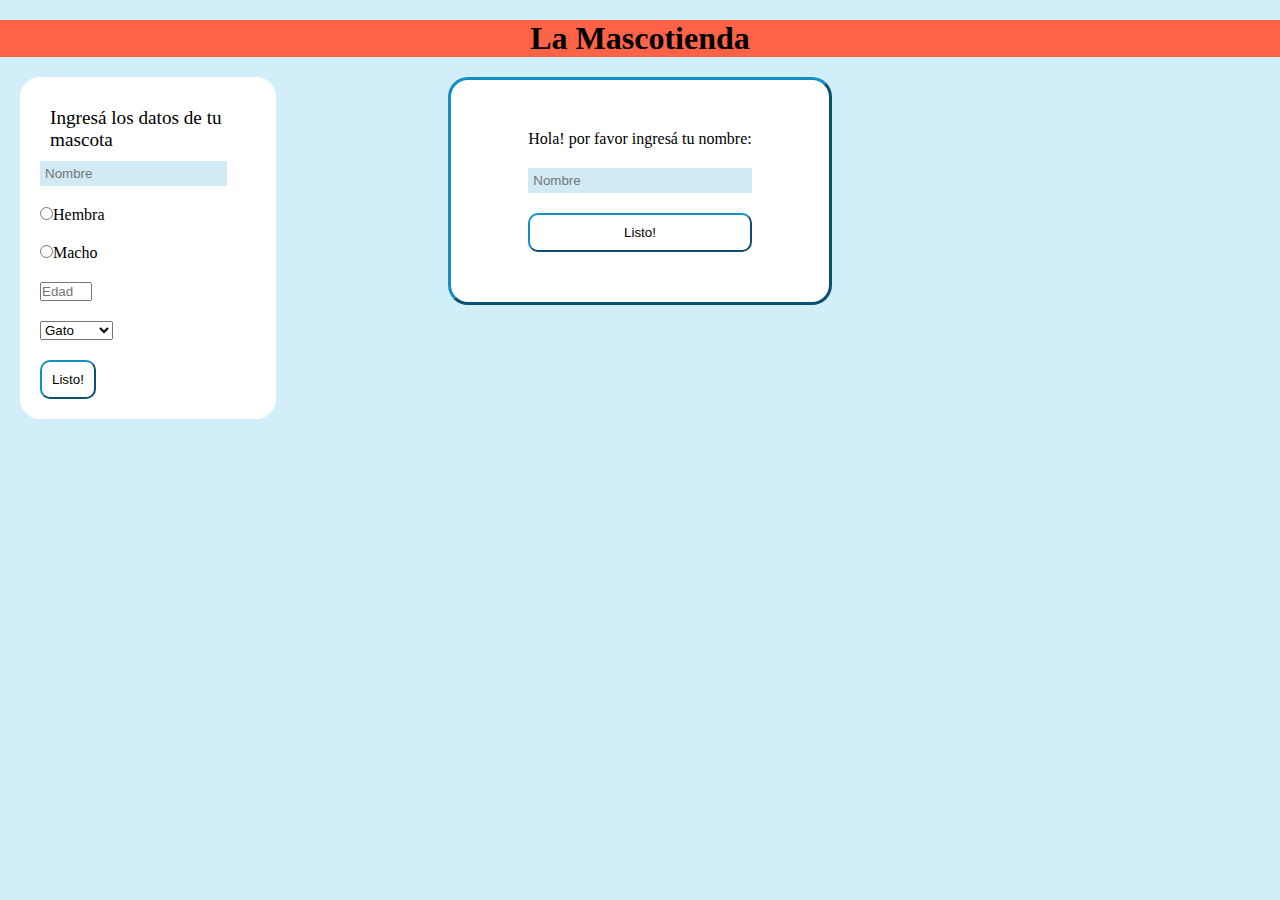
==== index.html @ 84f5c78c "Empiezo a ponerle funcionalidad al html con js" ====
<!DOCTYPE html>
<html lang="en">

<head>
    <meta charset="UTF-8">
    <meta name="viewport" content="width=device-width, initial-scale=1.0">
    <link rel="stylesheet" href="./css/style.css">
    <!-- <script src="./scripts/script.js" defer></script> -->
    <script src="./scripts/cargaDatos.js" defer></script>
    <title>Pre entrega 3</title>
</head>

<body>
    <header>
        <h1>La Mascotienda</h1>
    </header>
    <main>
        <div class="displayNone" id="nuevoUsuario"><!--clase original: "nuevo_usuario"-->
            <form id="formNuevoUsuario">
                <label for="nombreUsuario">Hola! por favor ingresá tu nombre:</label><input type="text"
                    id="nombreUsuario" placeholder="Nombre">
                <button id="btnCargaUsuario" class="boton">Listo!</button>
            </form>
        </div>
        <div class="displayNone" id="usuarioGuardado"><!-- clase original: "usuario_guardado" -->

            <p>Bienvenido <span>Usuario</span>!</p>
            <button id="btnNoSoyUsuario" class="boton">No soy <span>Usuario</span></button>
        </div>
        <div class="mascota"><!--clase original: "mascota"-->
            <p>Ingresá los datos de tu mascota</p>
            <form id="formDatosMascota">
                <input type="text" id="nombreMascota" placeholder="Nombre">
                <label for="hembra"><input type="radio" id="hembra" name="sexoMascota">Hembra</label>
                <label for="macho"><input type="radio" id="macho" name="sexoMascota">Macho</label>
                <input type="number" id="edadMascota" placeholder="Edad" max="90" min="0">
                <select name="especies" id="especieMascota" placeholder="Especie">
                    <option value="Gato">Gato</option>
                    <option value="Perro">Perro</option>
                    <option value="Hamster">Hamster</option>
                    <option value="Otro">Otro</option>
                </select>
                <button class="boton" id="btnCargarMascota">Listo!</button>
            </form>
        </div>

    </main>
    <footer>

    </footer>


</body>

</html>
---- css/style.css ----
* {
  padding: 0;
  margin: 0;
  box-sizing: border-box;
}

.boton {
  display: inline;
  padding: 10px;
  border: 2px outset #1090c3;
  border-radius: 10px;
  background: #fff;
}

.boton:active {
  border: 2px inset #1090c3;
  background: #f3f7f8;
}

header {
  background-color: tomato;
}

h1 {
  margin: 20px;
  text-align: center;
}

body {
  background-color: #d1eef9;
}

input[type=text] {
  padding: 5px;
  border: none;
  background: rgba(16, 144, 195, 0.1921568627);
}

input[type=text]:focus {
  outline: none;
  background: #fff;
  border-bottom: 4px solid #1090c3;
}

input[type=text]:not(:placeholder-shown) {
  outline: none;
  border-bottom: 4px solid #1090c3;
}

.displayNone {
  display: none;
}

/*Tarjeta nuevo usuario*/
.nuevo_usuario {
  position: absolute;
  left: 0;
  right: 0;
  margin: auto;
  padding: 50px;
  width: 30%;
  min-width: 300px;
  border: 3px outset #1090c3;
  border-radius: 20px;
  display: flex;
  justify-content: center;
  background: #fff;
}
.nuevo_usuario form {
  display: flex;
  flex-direction: column;
  gap: 20px;
}

.usuario_guardado {
  padding: 30px;
}
.usuario_guardado p {
  font-size: 2em;
  border-bottom: 2px solid #1090c3;
  margin-bottom: 30px;
}

.mascota {
  background: #fff;
  width: 20%;
  min-width: 250px;
  margin: 20px;
  padding: 20px;
  border-radius: 20px;
}
.mascota p {
  font-size: 1.2em;
  margin: 10px;
}
.mascota form {
  display: flex;
  flex-direction: column;
  align-items: flex-start;
  gap: 20px;
}

/*# sourceMappingURL=style.css.map */
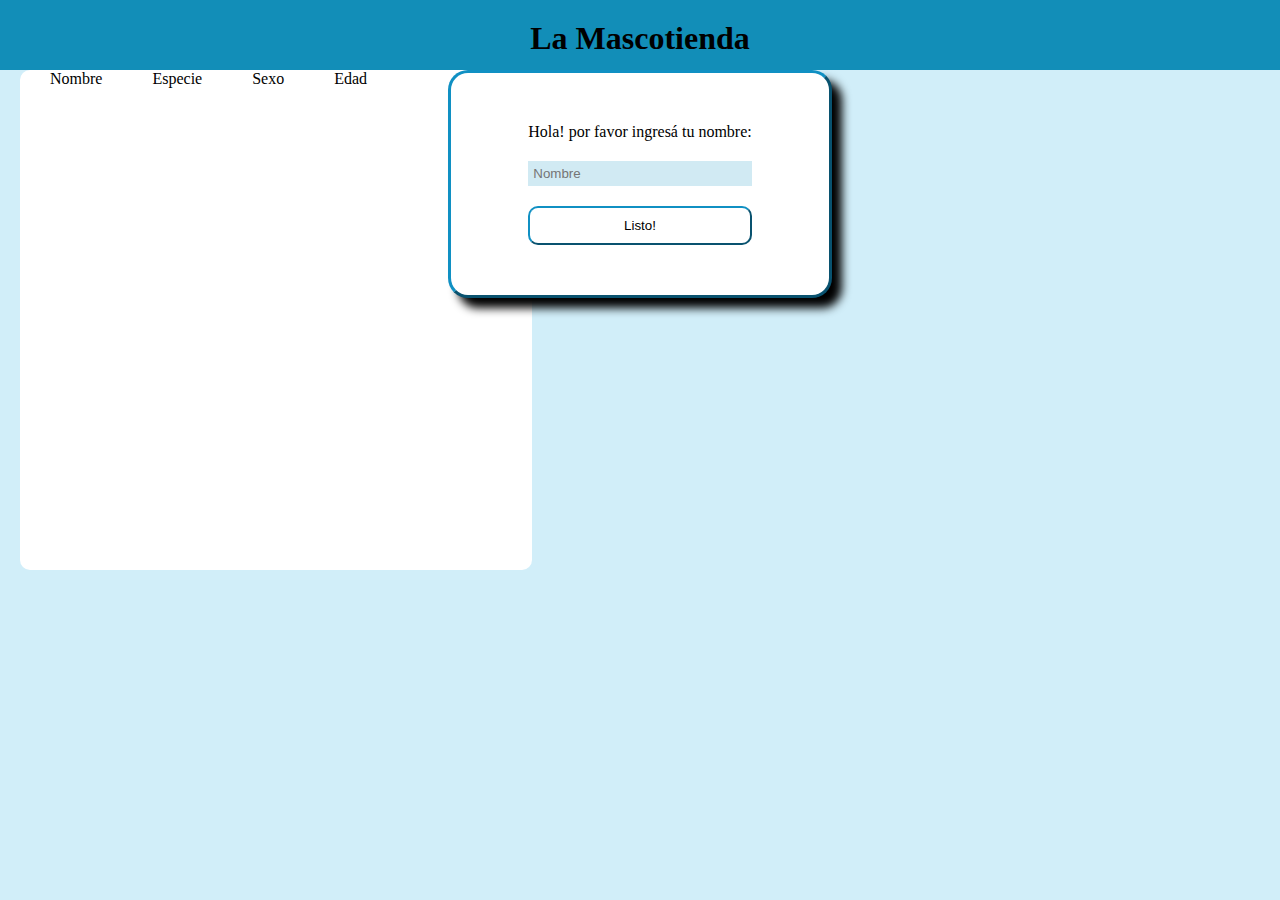
==== commit d35d959b: "creacion de espacio para mostrar los datos de la mascota" ====
--- a/index.html
+++ b/index.html
@@ -23,11 +23,11 @@
             </form>
         </div>
         <div class="displayNone" id="usuarioGuardado"><!-- clase original: "usuario_guardado" -->
-
             <p>Bienvenido <span>Usuario</span>!</p>
+            <a href="" class="carrito"><img src="./asets/icons/pngwing.com.png" alt="carrito de compras"></a>
             <button id="btnNoSoyUsuario" class="boton">No soy <span>Usuario</span></button>
         </div>
-        <div class="mascota"><!--clase original: "mascota"-->
+        <div class="mascota displayNone"><!--clase original: "mascota"-->
             <p>Ingresá los datos de tu mascota</p>
             <form id="formDatosMascota">
                 <input type="text" id="nombreMascota" placeholder="Nombre">
@@ -43,6 +43,20 @@
                 <button class="boton" id="btnCargarMascota">Listo!</button>
             </form>
         </div>
+        <div>
+            <div class="mascota_guardada" id="mascotaGuardada">
+                <ul>
+                    <li class="mascotaGuardada_nombre">Nombre</li>
+                    <li class="mascotaGuardada_especie">Especie</li>
+                    <li class="mascotaGuardada_sexo">Sexo</li>
+                    <li class="mascotaGuardada_edad">Edad</li>
+                </ul>
+            </div>
+            <div class="lista_productos" id="listaProductos">
+
+            </div>
+
+        </div>
 
     </main>
     <footer>
--- a/css/style.css
+++ b/css/style.css
@@ -17,17 +17,27 @@
   background: #f3f7f8;
 }
 
-header {
-  background-color: tomato;
+body {
+  width: 100%;
+  height: 100vh;
+  background-color: #d1eef9;
 }
-
-h1 {
-  margin: 20px;
+body header {
+  position: sticky;
+  top: 0;
+  height: 70px;
+  padding: 20px;
+  background-color: #128eb8;
+  z-index: 10;
+}
+body header img {
+  width: 50px;
+  position: absolute;
+  top: 10px;
+  right: 50px;
+}
+body header h1 {
   text-align: center;
-}
-
-body {
-  background-color: #d1eef9;
 }
 
 input[type=text] {
@@ -65,6 +75,7 @@
   display: flex;
   justify-content: center;
   background: #fff;
+  box-shadow: 10px 10px 10px #000;
 }
 .nuevo_usuario form {
   display: flex;
@@ -79,6 +90,16 @@
   font-size: 2em;
   border-bottom: 2px solid #1090c3;
   margin-bottom: 30px;
+}
+.usuario_guardado img {
+  width: 50px;
+  position: absolute;
+  top: 10px;
+  right: 50px;
+}
+.usuario_guardado button {
+  position: absolute;
+  right: 50px;
 }
 
 .mascota {
@@ -100,4 +121,22 @@
   gap: 20px;
 }
 
+.mascota_guardada {
+  margin-left: 20px;
+  width: 40%;
+  min-width: 375px;
+  height: 500px;
+  background-color: #fff;
+  background-image: url(../../asets/img/gato_mirando_arriba.png);
+  background-size: contain;
+  background-repeat: no-repeat;
+  border-radius: 10px;
+}
+.mascota_guardada ul {
+  list-style: none;
+  display: flex;
+  gap: 50px;
+  padding-left: 30px;
+}
+
 /*# sourceMappingURL=style.css.map */
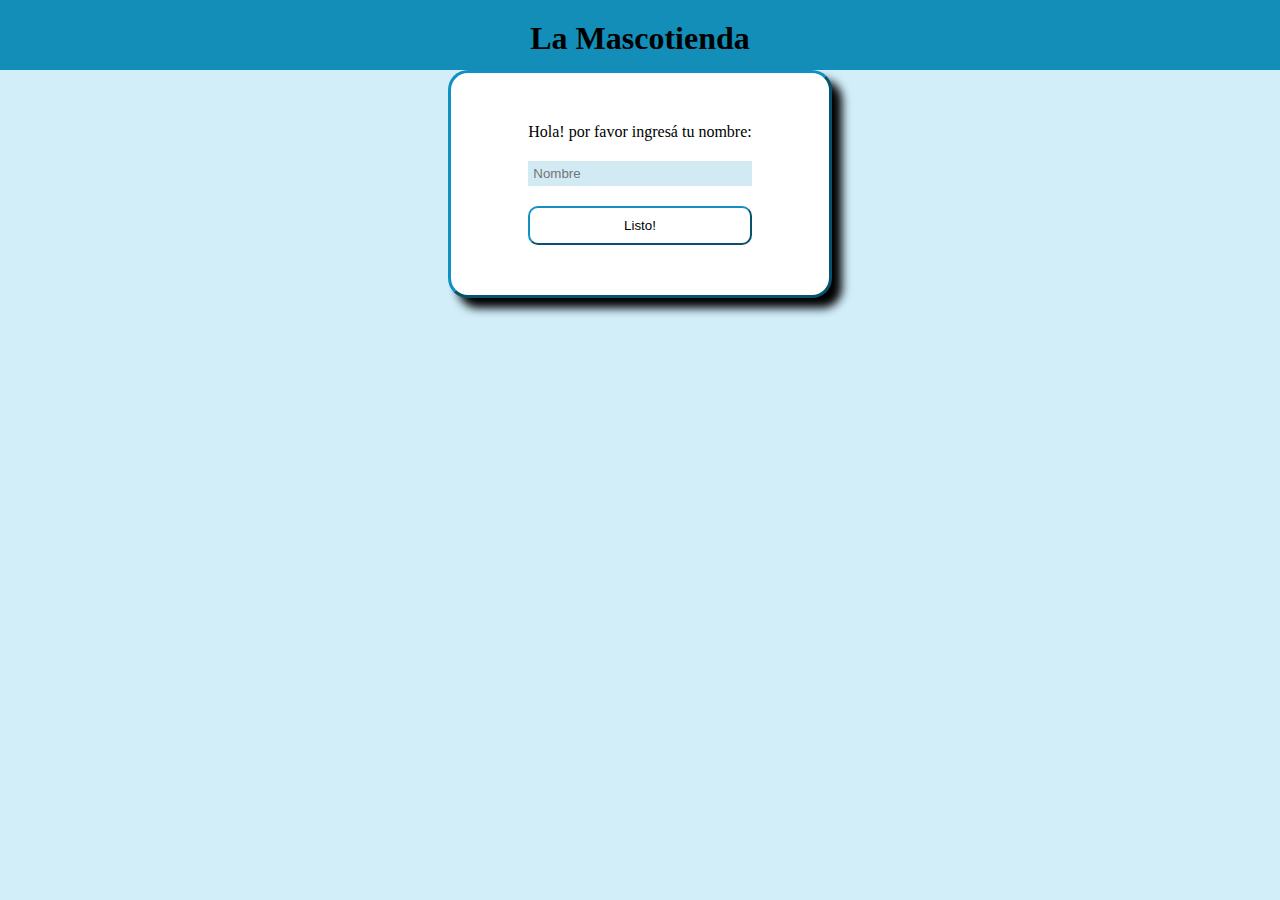
==== commit a7a5dfd7: "termino de codear el ingreso de datos de usuario y mostrarlos en pantalla" ====
--- a/index.html
+++ b/index.html
@@ -44,7 +44,7 @@
             </form>
         </div>
         <div>
-            <div class="mascota_guardada" id="mascotaGuardada">
+            <div class="displayNone" id="mascotaGuardada"><!--clase visible: "mascota_guardada"-->
                 <ul>
                     <li class="mascotaGuardada_nombre">Nombre</li>
                     <li class="mascotaGuardada_especie">Especie</li>
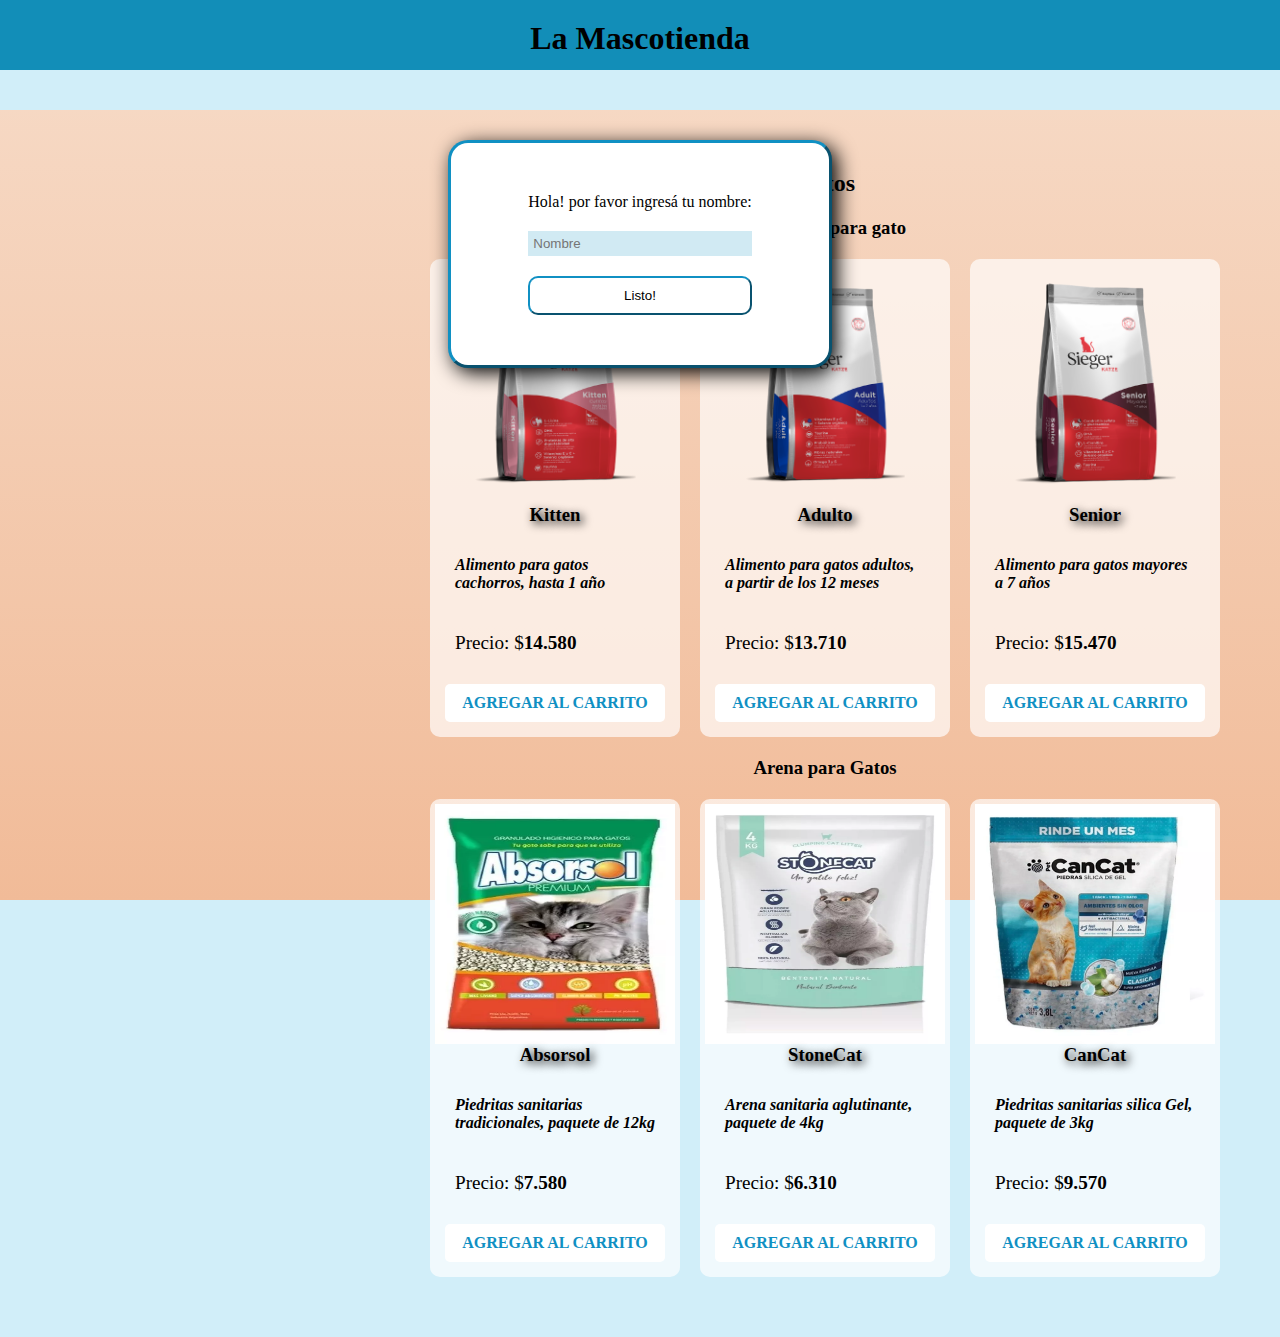
==== commit dc5f3f29: "creacion de los productos para gatos" ====
--- a/index.html
+++ b/index.html
@@ -33,29 +33,128 @@
                 <input type="text" id="nombreMascota" placeholder="Nombre">
                 <label for="hembra"><input type="radio" id="hembra" name="sexoMascota">Hembra</label>
                 <label for="macho"><input type="radio" id="macho" name="sexoMascota">Macho</label>
-                <input type="number" id="edadMascota" placeholder="Edad" max="90" min="0">
+                <input type="number" id="edadMascota" placeholder="Edad" max="90" min="0" step="1">
+                <label for="especieMascota">Especie:</label>
                 <select name="especies" id="especieMascota" placeholder="Especie">
                     <option value="Gato">Gato</option>
                     <option value="Perro">Perro</option>
-                    <option value="Hamster">Hamster</option>
-                    <option value="Otro">Otro</option>
+                    <!-- <option value="Hamster">Hamster</option> -->
+                    <option value="Otro" selected>Otro</option>
                 </select>
                 <button class="boton" id="btnCargarMascota">Listo!</button>
             </form>
         </div>
         <div>
             <div class="displayNone" id="mascotaGuardada"><!--clase visible: "mascota_guardada"-->
-                <ul>
-                    <li class="mascotaGuardada_nombre">Nombre</li>
-                    <li class="mascotaGuardada_especie">Especie</li>
-                    <li class="mascotaGuardada_sexo">Sexo</li>
-                    <li class="mascotaGuardada_edad">Edad</li>
-                </ul>
+                <div>
+                    <ul>
+                        <li class="mascotaGuardada_nombre">Nombre</li>
+                        <li class="mascotaGuardada_especie">Especie</li>
+                        <li class="mascotaGuardada_sexo">Sexo</li>
+                        <li>Edad (años): <span class="mascotaGuardada_edad">Edad</span></li>
+                    </ul>
+                </div>
+                <div>
+                    <img id="imgMascotaGuardada" src="./asets/img/cardMascotaGuardada/Gato.jpg"
+                        alt="imagen mascota ficticia">
+                </div>
             </div>
-            <div class="lista_productos" id="listaProductos">
+        </div>
+        <div class="productos" id="productos">
+            <div class="productos_gato" id="productosGato">
+                <h2>Gatos</h2>
+                <h3>Alimentos para gato</h3>
+                <div class="items">
+                    <div class="gato__alimento1 producto">
+                        <img src="./asets/img/comida_gatos/Sieger-Katze-Kitten-1.png" alt="">
+                        <h3>
+                            Kitten
+                        </h3>
+                        <div class="producto__descripcion">
+                            <p>Alimento para gatos cachorros, hasta 1 año</p>
+                        </div>
+                        <div class="precio">Precio:
+                            $<span>14.580</span>
+                        </div>
+                        <a href="" class="agregar_carrito">Agregar al carrito</a>
+                    </div>
+                    <div class="gato__alimento1 producto">
+                        <img src="./asets/img/comida_gatos/Sieger-Katze-Adult-1.png" alt="">
+                        <h3>
+                            Adulto
+                        </h3>
+                        <div class="producto__descripcion">
+                            <p>Alimento para gatos adultos, a partir de los 12 meses</p>
+                        </div>
+                        <div class="precio">Precio:
+                            $<span>13.710</span>
+                        </div>
+                        <a href="" class="agregar_carrito">Agregar al carrito</a>
+                    </div>
+                    <div class="gato__alimento1 producto">
+                        <img src="./asets/img/comida_gatos/Sieger-Katze-Senior-1.png" alt="">
+                        <h3>
+                            Senior
+                        </h3>
+                        <div class="producto__descripcion">
+                            <p>Alimento para gatos mayores a 7 años</p>
+                        </div>
+                        <div class="precio">Precio:
+                            $<span>15.470</span>
+                        </div>
+                        <a href="" class="agregar_carrito">Agregar al carrito</a>
+                    </div>
+
+                </div>
+
+
+                <h3>Arena para Gatos</h3>
+                <div class="items">
+                    <div class="gato__alimento1 producto">
+                        <img src="./asets/img/piedras-gatos/piedras-absorsol.png" alt="">
+                        <h3>
+                            Absorsol
+                        </h3>
+                        <div class="producto__descripcion">
+                            <p>Piedritas sanitarias tradicionales, paquete de 12kg</p>
+                        </div>
+                        <div class="precio">Precio:
+                            $<span>7.580</span>
+                        </div>
+                        <a href="" class="agregar_carrito">Agregar al carrito</a>
+                    </div>
+                    <div class="gato__alimento1 producto">
+                        <img src="./asets/img/piedras-gatos/piedras-stonecat.png" alt="">
+                        <h3>
+                            StoneCat
+                        </h3>
+                        <div class="producto__descripcion">
+                            <p>Arena sanitaria aglutinante, paquete de 4kg</p>
+                        </div>
+                        <div class="precio">Precio:
+                            $<span>6.310</span>
+                        </div>
+                        <a href="" class="agregar_carrito">Agregar al carrito</a>
+                    </div>
+                    <div class="gato__alimento1 producto">
+                        <img src="./asets/img/piedras-gatos/piedras-cancat.png" alt="">
+                        <h3>
+                            CanCat
+                        </h3>
+                        <div class="producto__descripcion">
+                            <p>Piedritas sanitarias silica Gel, paquete de 3kg</p>
+                        </div>
+                        <div class="precio">Precio:
+                            $<span>9.570</span>
+                        </div>
+                        <a href="" class="agregar_carrito">Agregar al carrito</a>
+                    </div>
+                </div>
 
             </div>
+            <div class="productos_perro" id="productosPerro">
 
+            </div>
         </div>
 
     </main>
--- a/css/style.css
+++ b/css/style.css
@@ -29,12 +29,6 @@
   padding: 20px;
   background-color: #128eb8;
   z-index: 10;
-}
-body header img {
-  width: 50px;
-  position: absolute;
-  top: 10px;
-  right: 50px;
 }
 body header h1 {
   text-align: center;
@@ -74,8 +68,9 @@
   border-radius: 20px;
   display: flex;
   justify-content: center;
-  background: #fff;
-  box-shadow: 10px 10px 10px #000;
+  margin-top: 30px;
+  background: #fff;
+  box-shadow: 5px 5px 20px #000;
 }
 .nuevo_usuario form {
   display: flex;
@@ -123,20 +118,106 @@
 
 .mascota_guardada {
   margin-left: 20px;
-  width: 40%;
+  width: 20%;
   min-width: 375px;
-  height: 500px;
-  background-color: #fff;
-  background-image: url(../../asets/img/gato_mirando_arriba.png);
+  display: flex;
+  gap: 20px;
+  align-items: center;
+  background-color: #f7b7b7;
   background-size: contain;
   background-repeat: no-repeat;
   border-radius: 10px;
+  /*  div{
+      width: 30%;
+  } */
 }
 .mascota_guardada ul {
-  list-style: none;
-  display: flex;
-  gap: 50px;
   padding-left: 30px;
 }
+.mascota_guardada ul li {
+  margin: 10px;
+}
+.mascota_guardada img {
+  width: 150px;
+  margin: 5px;
+  border-radius: 50%;
+}
+
+.productos {
+  display: flex;
+  justify-content: end;
+  margin-top: 40px;
+  padding: 40px;
+  background: url(../asets/img/gato_mirando_arriba.png), linear-gradient(#f7dcc9, #f1bb98);
+  background-position: left;
+  background-size: contain;
+  background-repeat: no-repeat;
+  background-attachment: fixed;
+}
+
+.productos_gato {
+  padding: 20px;
+  display: flex;
+  flex-direction: column;
+  align-items: center;
+  gap: 20px;
+}
+.productos_gato .items {
+  display: flex;
+  justify-content: center;
+  flex-wrap: wrap;
+  gap: 20px;
+}
+
+.producto {
+  display: flex;
+  flex-direction: column;
+  justify-content: space-between;
+  width: 250px;
+  padding: 5px;
+  background: rgba(255, 255, 255, 0.6666666667);
+  border-radius: 10px;
+}
+.producto img {
+  width: 100%;
+  max-height: 240px;
+}
+.producto h3 {
+  text-align: center;
+  margin-bottom: 10px;
+  text-shadow: 3px 3px 10px #000;
+}
+.producto .producto__descripcion {
+  margin: 20px;
+  font-weight: bold;
+  font-style: italic;
+}
+.producto .precio {
+  margin: 20px;
+  font-size: 1.2em;
+}
+.producto .precio span {
+  font-weight: bold;
+}
+.producto a {
+  text-align: center;
+  display: block;
+  margin: 10px;
+  padding: 10px;
+  background-color: #fff;
+  border-radius: 5px;
+  text-decoration: none;
+  text-transform: uppercase;
+  font-weight: bold;
+  color: #1090c3;
+}
+.producto a:hover {
+  background-color: #dcc6a1;
+  outline: 1px solid #1090c3;
+}
+
+.producto:hover {
+  outline: 1px solid #acacac;
+}
 
 /*# sourceMappingURL=style.css.map */
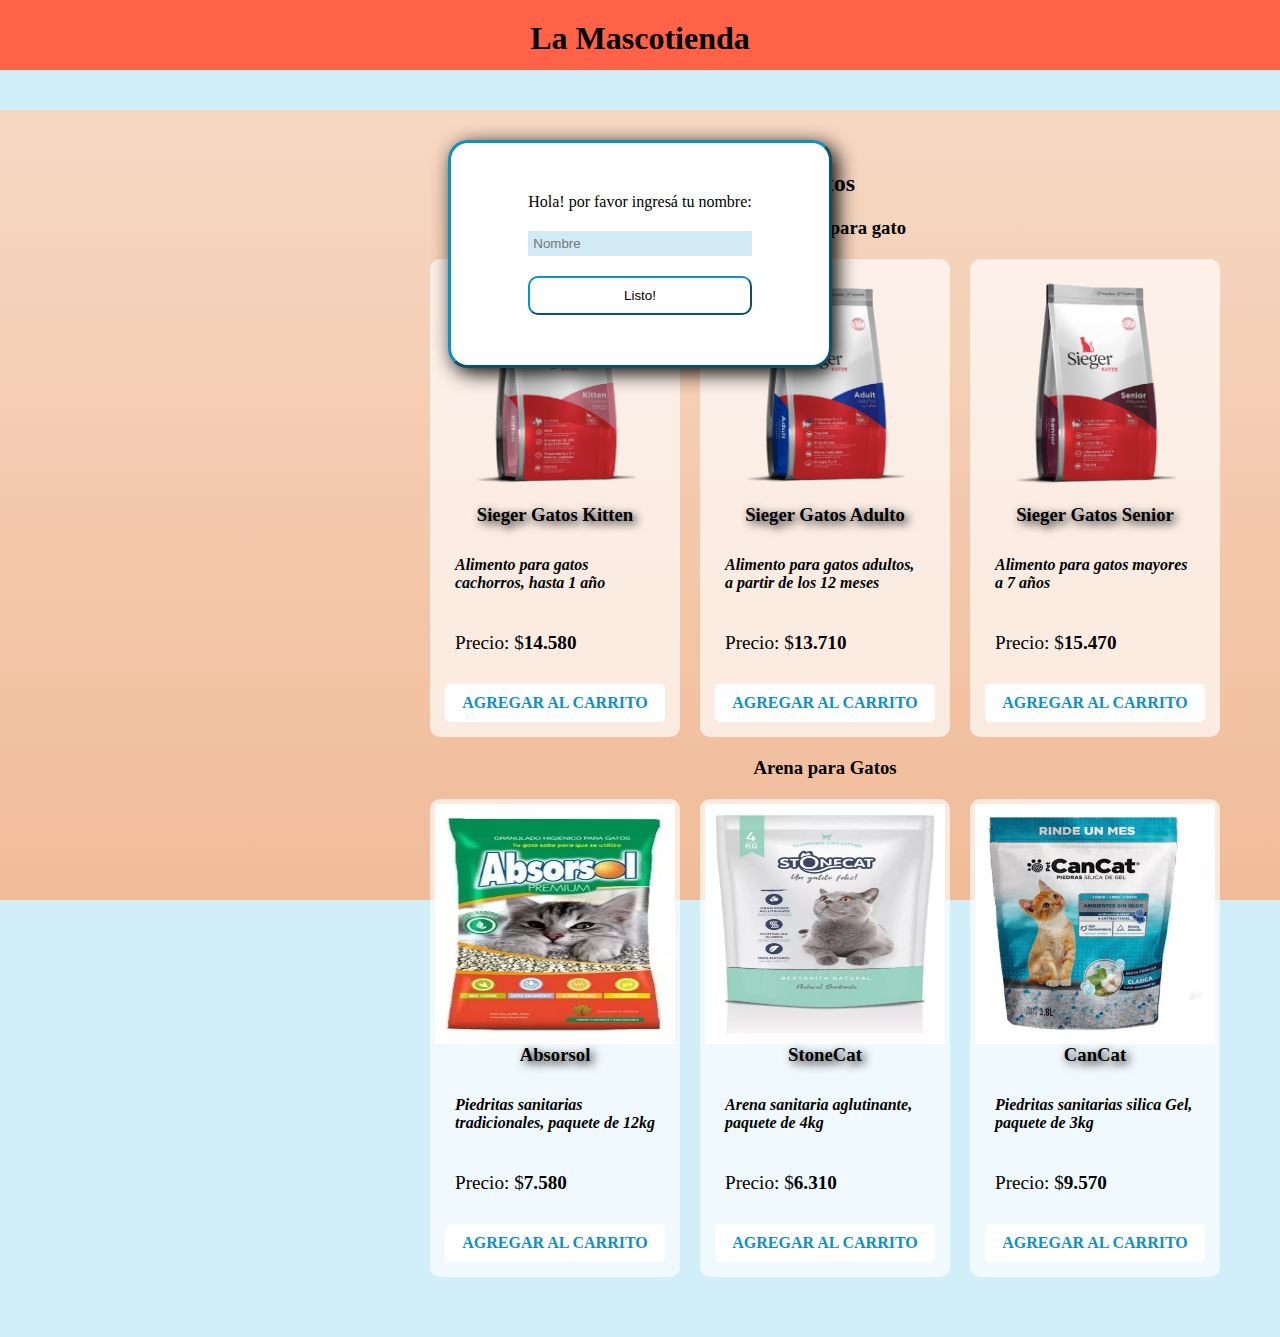
==== commit af79c823: "completo carrito.js y elimino archivos de soporte" ====
--- a/index.html
+++ b/index.html
@@ -7,6 +7,7 @@
     <link rel="stylesheet" href="./css/style.css">
     <!-- <script src="./scripts/script.js" defer></script> -->
     <script src="./scripts/cargaDatos.js" defer></script>
+    <script src="./scripts/carrito.js" defer></script>
     <title>Pre entrega 3</title>
 </head>
 
@@ -15,6 +16,7 @@
         <h1>La Mascotienda</h1>
     </header>
     <main>
+        <!-- cargar nombre de usuario -->
         <div class="displayNone" id="nuevoUsuario"><!--clase original: "nuevo_usuario"-->
             <form id="formNuevoUsuario">
                 <label for="nombreUsuario">Hola! por favor ingresá tu nombre:</label><input type="text"
@@ -22,11 +24,27 @@
                 <button id="btnCargaUsuario" class="boton">Listo!</button>
             </form>
         </div>
+        <!-- Mensaje de bienvenida y datos de usuario guardado-->
         <div class="displayNone" id="usuarioGuardado"><!-- clase original: "usuario_guardado" -->
-            <p>Bienvenido <span>Usuario</span>!</p>
-            <a href="" class="carrito"><img src="./asets/icons/pngwing.com.png" alt="carrito de compras"></a>
+            <p class="usuario_guardado_p">Bienvenido <span>Usuario</span>!</p>
+            <!--carrito-->
+            <a href="" class="btncarrito"><img src="./asets/icons/pngwing.com.png" alt="carrito de compras"></a>
+            <div class="carrito">
+                <p class="encabezado">Carrito</p>
+                <div class="carritoProductos">
+                    <div class="productoCarrito">
+                        <p>Nada en el carrito</p>
+                        <!-- <p class="producotCarritoNombre">Nombre</p><p class="producotCarritoPrecio">Precio</p><p class="producotCarritoCantidad">Cantidad</p> Es la estructura de los productos que se agregan al carrito-->
+                    </div>
+                </div>
+                <div id="totalCarrito">
+                    <p>Total: $ <span>0,00</span></p>
+                </div>
+            </div>
+            <!--Botón para borrar los datos-->
             <button id="btnNoSoyUsuario" class="boton">No soy <span>Usuario</span></button>
         </div>
+        <!-- cargar datos de una mascota-->
         <div class="mascota displayNone"><!--clase original: "mascota"-->
             <p>Ingresá los datos de tu mascota</p>
             <form id="formDatosMascota">
@@ -67,9 +85,7 @@
                 <div class="items">
                     <div class="gato__alimento1 producto">
                         <img src="./asets/img/comida_gatos/Sieger-Katze-Kitten-1.png" alt="">
-                        <h3>
-                            Kitten
-                        </h3>
+                        <h3 class="nombreProducto">Sieger Gatos Kitten</h3>
                         <div class="producto__descripcion">
                             <p>Alimento para gatos cachorros, hasta 1 año</p>
                         </div>
@@ -80,9 +96,7 @@
                     </div>
                     <div class="gato__alimento1 producto">
                         <img src="./asets/img/comida_gatos/Sieger-Katze-Adult-1.png" alt="">
-                        <h3>
-                            Adulto
-                        </h3>
+                        <h3 class="nombreProducto">Sieger Gatos Adulto</h3>
                         <div class="producto__descripcion">
                             <p>Alimento para gatos adultos, a partir de los 12 meses</p>
                         </div>
@@ -93,9 +107,7 @@
                     </div>
                     <div class="gato__alimento1 producto">
                         <img src="./asets/img/comida_gatos/Sieger-Katze-Senior-1.png" alt="">
-                        <h3>
-                            Senior
-                        </h3>
+                        <h3 class="nombreProducto">Sieger Gatos Senior</h3>
                         <div class="producto__descripcion">
                             <p>Alimento para gatos mayores a 7 años</p>
                         </div>
@@ -112,9 +124,7 @@
                 <div class="items">
                     <div class="gato__alimento1 producto">
                         <img src="./asets/img/piedras-gatos/piedras-absorsol.png" alt="">
-                        <h3>
-                            Absorsol
-                        </h3>
+                        <h3 class="nombreProducto">Absorsol</h3>
                         <div class="producto__descripcion">
                             <p>Piedritas sanitarias tradicionales, paquete de 12kg</p>
                         </div>
@@ -125,9 +135,7 @@
                     </div>
                     <div class="gato__alimento1 producto">
                         <img src="./asets/img/piedras-gatos/piedras-stonecat.png" alt="">
-                        <h3>
-                            StoneCat
-                        </h3>
+                        <h3 class="nombreProducto">StoneCat</h3>
                         <div class="producto__descripcion">
                             <p>Arena sanitaria aglutinante, paquete de 4kg</p>
                         </div>
@@ -138,9 +146,7 @@
                     </div>
                     <div class="gato__alimento1 producto">
                         <img src="./asets/img/piedras-gatos/piedras-cancat.png" alt="">
-                        <h3>
-                            CanCat
-                        </h3>
+                        <h3 class="nombreProducto">CanCat</h3>
                         <div class="producto__descripcion">
                             <p>Piedritas sanitarias silica Gel, paquete de 3kg</p>
                         </div>
--- a/css/style.css
+++ b/css/style.css
@@ -27,7 +27,7 @@
   top: 0;
   height: 70px;
   padding: 20px;
-  background-color: #128eb8;
+  background-color: tomato;
   z-index: 10;
 }
 body header h1 {
@@ -81,16 +81,63 @@
 .usuario_guardado {
   padding: 30px;
 }
-.usuario_guardado p {
+.usuario_guardado .usuario_guardado_p {
   font-size: 2em;
   border-bottom: 2px solid #1090c3;
   margin-bottom: 30px;
 }
-.usuario_guardado img {
-  width: 50px;
-  position: absolute;
-  top: 10px;
-  right: 50px;
+.usuario_guardado a {
+  position: fixed;
+  top: 4px;
+  right: 60px;
+  z-index: 10;
+  display: inline-block;
+  width: 60px;
+  background: #fff;
+  border: 3px outset #000;
+  border-radius: 50%;
+}
+.usuario_guardado a img {
+  width: 100%;
+}
+.usuario_guardado a:hover {
+  background-color: #e4e0e0;
+}
+.usuario_guardado a:active {
+  border: 3px inset #000;
+}
+.usuario_guardado .carrito {
+  display: none;
+  width: 300px;
+  height: 100vh;
+  position: fixed;
+  top: 70px;
+  right: 0;
+  z-index: 10;
+  background-color: #dcc6a1;
+}
+.usuario_guardado .carrito .encabezado {
+  font-size: 2em;
+  text-align: center;
+}
+.usuario_guardado .carrito .carritoProductos {
+  padding: 10px;
+}
+.usuario_guardado .carrito .carritoProductos div {
+  background-color: #f0ddbc;
+  border-bottom: solid;
+  padding: 10px;
+  margin-bottom: 10px;
+}
+.usuario_guardado .carrito #totalCarrito {
+  font-size: 2em;
+  text-align: center;
+}
+.usuario_guardado a:hover + .carrito {
+  display: block;
+}
+.usuario_guardado .carrito:hover {
+  display: block;
 }
 .usuario_guardado button {
   position: absolute;
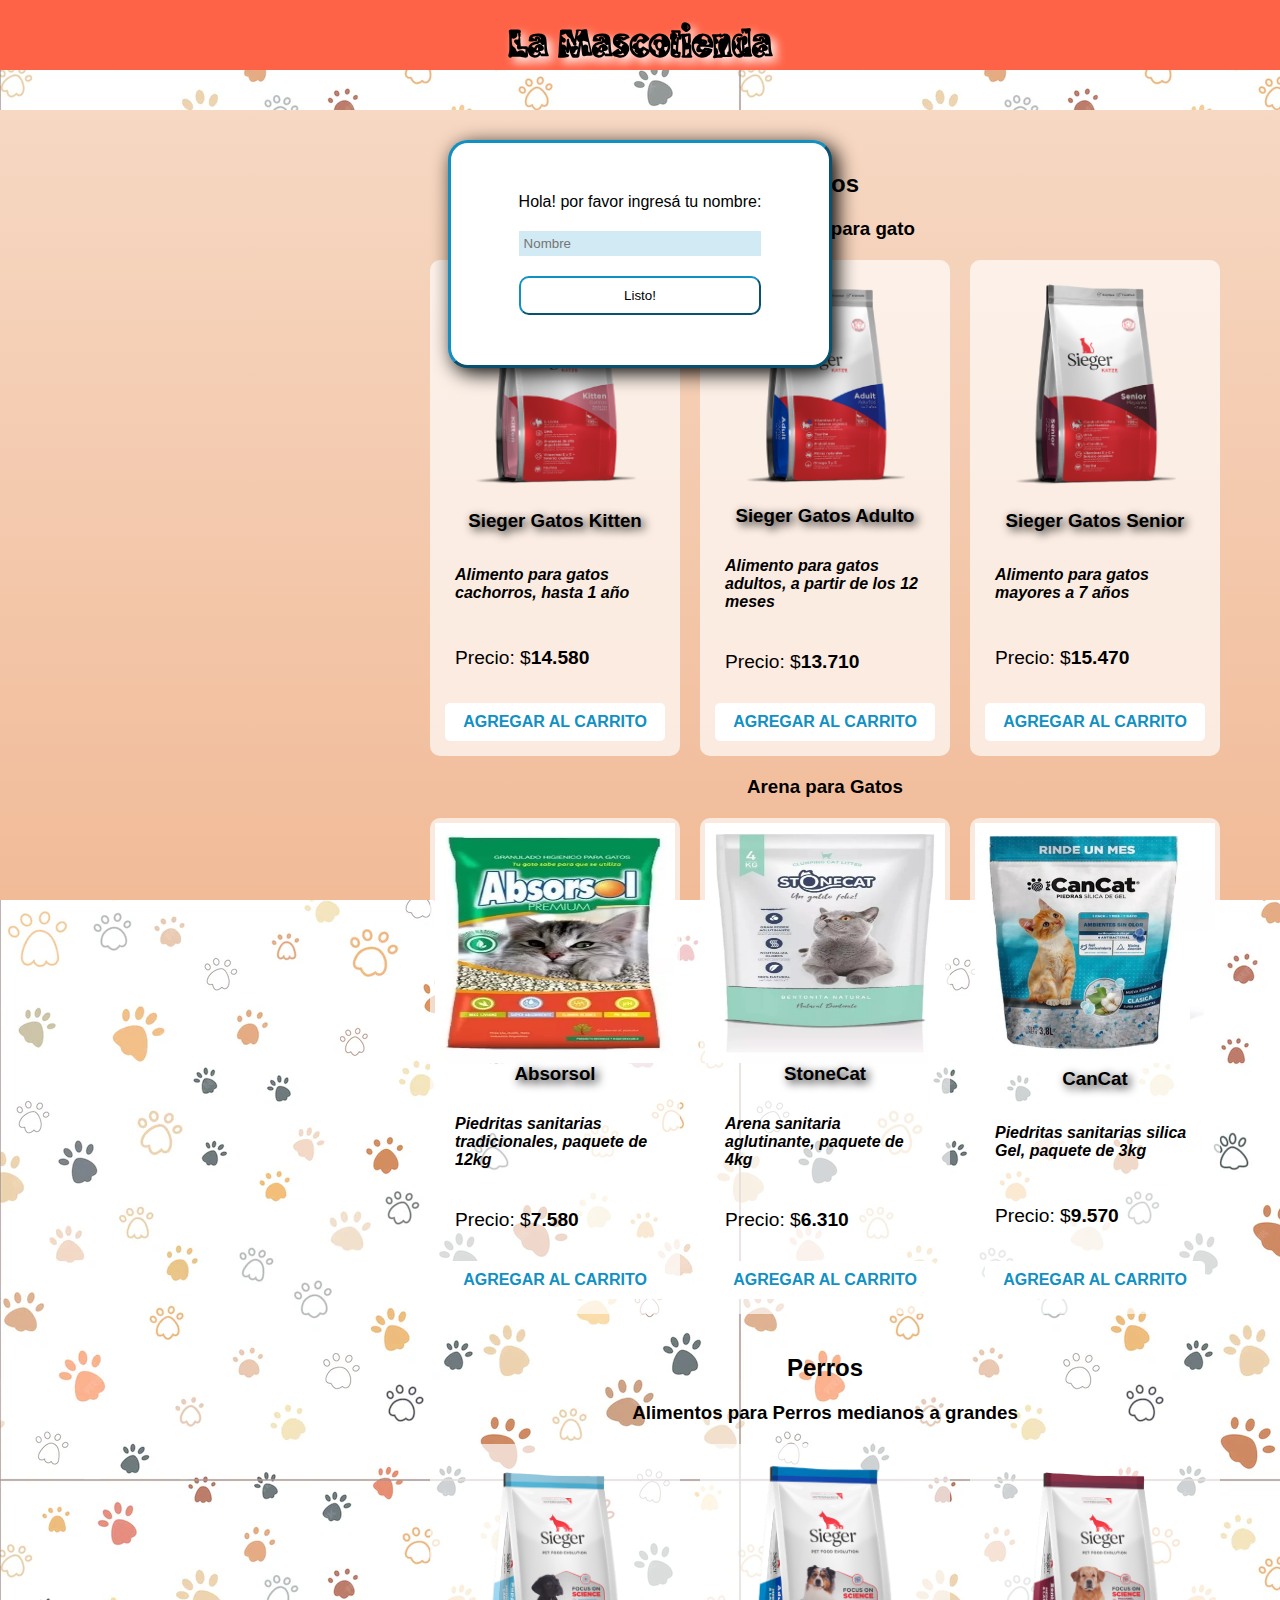
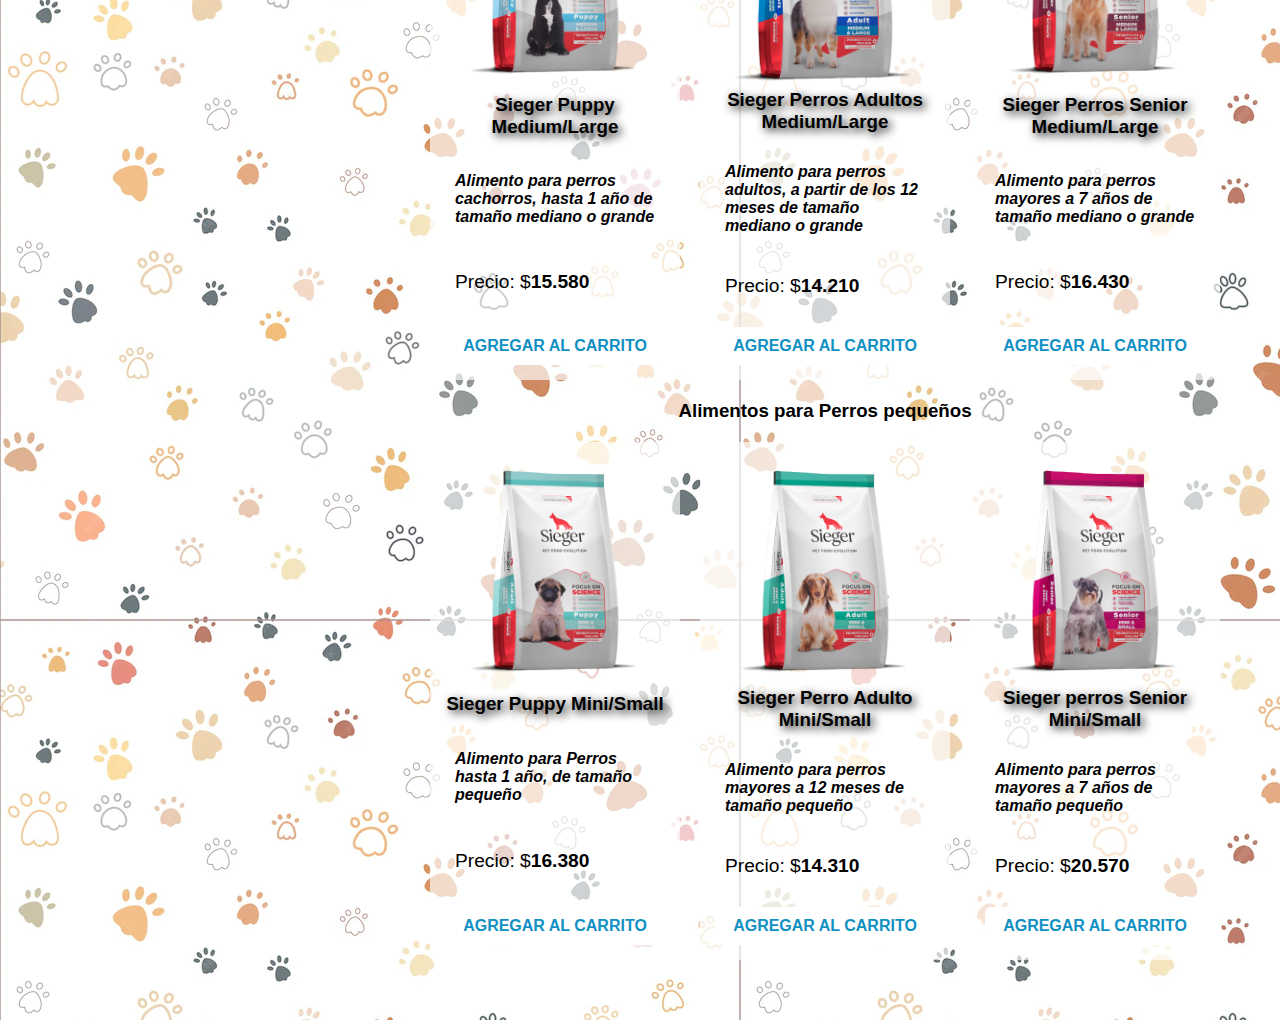
==== commit a64f92d2: "finalizacion del proyecto, acabado de estilos y de algunas funcionalidades del carrito" ====
--- a/index.html
+++ b/index.html
@@ -1,16 +1,21 @@
 <!DOCTYPE html>
 <html lang="en">
-
 <head>
     <meta charset="UTF-8">
     <meta name="viewport" content="width=device-width, initial-scale=1.0">
+    <!--Fuentes-->
+    <link rel="preconnect" href="https://fonts.googleapis.com">
+    <link rel="preconnect" href="https://fonts.gstatic.com" crossorigin>
+    <link href="https://fonts.googleapis.com/css2?family=Moo+Lah+Lah&display=swap" rel="stylesheet">
+    <link href="https://fonts.googleapis.com/css2?family=Tilt+Neon&display=swap" rel="stylesheet">
+    <!--Hoja de estilos-->
     <link rel="stylesheet" href="./css/style.css">
     <!-- <script src="./scripts/script.js" defer></script> -->
     <script src="./scripts/cargaDatos.js" defer></script>
     <script src="./scripts/carrito.js" defer></script>
     <title>Pre entrega 3</title>
+    <link rel="icon" type="image/x-icon" href="./asets/icons/paw-solid.svg">
 </head>
-
 <body>
     <header>
         <h1>La Mascotienda</h1>
@@ -28,9 +33,9 @@
         <div class="displayNone" id="usuarioGuardado"><!-- clase original: "usuario_guardado" -->
             <p class="usuario_guardado_p">Bienvenido <span>Usuario</span>!</p>
             <!--carrito-->
-            <a href="" class="btncarrito"><img src="./asets/icons/pngwing.com.png" alt="carrito de compras"></a>
-            <div class="carrito">
-                <p class="encabezado">Carrito</p>
+            <a href="" class="btncarrito"><img src="./asets/icons/cart-shopping-solid.svg" alt="carrito de compras"></a>
+            <div class="carrito displayNone">
+                <p class="encabezado">Carrito</p><img class="salirCarrito" src="./asets/icons/circle-xmark-regular.svg" alt="salir del carrito">
                 <div class="carritoProductos">
                     <div class="productoCarrito">
                         <p>Nada en el carrito</p>
@@ -38,7 +43,7 @@
                     </div>
                 </div>
                 <div id="totalCarrito">
-                    <p>Total: $ <span>0,00</span></p>
+                    <p>Total: $ <span>0,00</span></p><img class="eliminarCarrito" src="./asets/icons/trash-solid.svg" alt="eliminar carrito">
                 </div>
             </div>
             <!--Botón para borrar los datos-->
@@ -79,7 +84,7 @@
             </div>
         </div>
         <div class="productos" id="productos">
-            <div class="productos_gato" id="productosGato">
+            <div class="productos_mascota" id="productosGato">
                 <h2>Gatos</h2>
                 <h3>Alimentos para gato</h3>
                 <div class="items">
@@ -158,17 +163,84 @@
                 </div>
 
             </div>
-            <div class="productos_perro" id="productosPerro">
-
-            </div>
-        </div>
-
+            <div class="productos_mascota" id="productosPerro">
+                <h2>Perros</h2>
+                <h3>Alimentos para Perros medianos a grandes</h3>
+                <div class="items">
+                    <div class="perro__alimento1 producto">
+                        <img src="./asets/img/comida_perros/Sieger-Puppy-Medium-Large.png" alt="">
+                        <h3 class="nombreProducto">Sieger Puppy Medium/Large</h3>
+                        <div class="producto__descripcion">
+                            <p>Alimento para perros cachorros, hasta 1 año de tamaño mediano o grande</p>
+                        </div>
+                        <div class="precio">Precio:
+                            $<span>15.580</span>
+                        </div>
+                        <a href="" class="agregar_carrito">Agregar al carrito</a>
+                    </div>
+                    <div class="perro__alimento1 producto">
+                        <img src="./asets/img/comida_perros/adult-medium-and-large.png" alt="">
+                        <h3 class="nombreProducto">Sieger Perros Adultos Medium/Large</h3>
+                        <div class="producto__descripcion">
+                            <p>Alimento para perros adultos, a partir de los 12 meses de tamaño mediano o grande</p>
+                        </div>
+                        <div class="precio">Precio:
+                            $<span>14.210</span>
+                        </div>
+                        <a href="" class="agregar_carrito">Agregar al carrito</a>
+                    </div>
+                    <div class="perro__alimento1 producto">
+                        <img src="./asets/img/comida_perros/Sieger-Senior-Medium-Large.png" alt="">
+                        <h3 class="nombreProducto">Sieger Perros Senior Medium/Large</h3>
+                        <div class="producto__descripcion">
+                            <p>Alimento para perros mayores a 7 años de tamaño mediano o grande</p>
+                        </div>
+                        <div class="precio">Precio:
+                            $<span>16.430</span>
+                        </div>
+                        <a href="" class="agregar_carrito">Agregar al carrito</a>
+                    </div>
+                </div>
+                <h3>Alimentos para Perros pequeños</h3>
+                <div class="items">
+                    <div class="gato__alimento1 producto">
+                        <img src="./asets/img/comida_perros/Sieger-Puppy-Mini-Small.png" alt="">
+                        <h3 class="nombreProducto">Sieger Puppy Mini/Small</h3>
+                        <div class="producto__descripcion">
+                            <p>Alimento para Perros hasta 1 año, de tamaño pequeño</p>
+                        </div>
+                        <div class="precio">Precio:
+                            $<span>16.380</span>
+                        </div>
+                        <a href="" class="agregar_carrito">Agregar al carrito</a>
+                    </div>
+                    <div class="gato__alimento1 producto">
+                        <img src="./asets/img/comida_perros/Sieger-Adult-Mini-Small.png" alt="">
+                        <h3 class="nombreProducto">Sieger Perro Adulto Mini/Small</h3>
+                        <div class="producto__descripcion">
+                            <p>Alimento para perros mayores a 12 meses de tamaño pequeño</p>
+                        </div>
+                        <div class="precio">Precio:
+                            $<span>14.310</span>
+                        </div>
+                        <a href="" class="agregar_carrito">Agregar al carrito</a>
+                    </div>
+                    <div class="gato__alimento1 producto">
+                        <img src="./asets/img/comida_perros/Sieger-Senior-Mini-Small.png" alt="">
+                        <h3 class="nombreProducto">Sieger perros Senior Mini/Small</h3>
+                        <div class="producto__descripcion">
+                            <p>Alimento para perros mayores a 7 años de tamaño pequeño</p>
+                        </div>
+                        <div class="precio">Precio:
+                            $<span>20.570</span>
+                        </div>
+                        <a href="" class="agregar_carrito">Agregar al carrito</a>
+                    </div>
+                </div>
+            </div>
+        </div>
     </main>
     <footer>
-
     </footer>
-
-
 </body>
-
 </html>--- a/css/style.css
+++ b/css/style.css
@@ -20,18 +20,22 @@
 body {
   width: 100%;
   height: 100vh;
-  background-color: #d1eef9;
+  background: url(../asets/img/fondo.png);
+  font-family: "Trebuchet MS", "Lucida Sans Unicode", "Lucida Grande", "Lucida Sans", Arial, sans-serif;
 }
 body header {
   position: sticky;
   top: 0;
   height: 70px;
   padding: 20px;
-  background-color: tomato;
+  background-color: #ff6347;
   z-index: 10;
 }
 body header h1 {
-  text-align: center;
+  text-shadow: 5px 5px 10px #fff;
+  font-size: 2.5rem;
+  text-align: center;
+  font-family: "Moo Lah Lah", sans-serif;
 }
 
 input[type=text] {
@@ -80,9 +84,11 @@
 
 .usuario_guardado {
   padding: 30px;
+  background-color: #f7d1b7;
 }
 .usuario_guardado .usuario_guardado_p {
   font-size: 2em;
+  font-family: "Tilt Neon", sans-serif;
   border-bottom: 2px solid #1090c3;
   margin-bottom: 30px;
 }
@@ -96,48 +102,79 @@
   background: #fff;
   border: 3px outset #000;
   border-radius: 50%;
+  box-shadow: 5px 5px 10px tomato;
 }
 .usuario_guardado a img {
   width: 100%;
 }
 .usuario_guardado a:hover {
-  background-color: #e4e0e0;
+  background-color: #dbfb6a;
 }
 .usuario_guardado a:active {
   border: 3px inset #000;
 }
 .usuario_guardado .carrito {
-  display: none;
   width: 300px;
   height: 100vh;
   position: fixed;
   top: 70px;
   right: 0;
   z-index: 10;
-  background-color: #dcc6a1;
+  background-color: #fbfbfb;
+  font-family: sans-serif;
 }
 .usuario_guardado .carrito .encabezado {
   font-size: 2em;
   text-align: center;
 }
+.usuario_guardado .carrito .salirCarrito {
+  position: absolute;
+  right: 20px;
+  top: 5px;
+  width: 30px;
+}
+.usuario_guardado .carrito .salirCarrito:active {
+  width: 28px;
+}
+.usuario_guardado .carrito .salirCarrito:hover {
+  background-color: #e8aca2;
+  border-radius: 50%;
+}
 .usuario_guardado .carrito .carritoProductos {
   padding: 10px;
+  max-height: 60vh;
+  overflow-y: auto;
 }
 .usuario_guardado .carrito .carritoProductos div {
-  background-color: #f0ddbc;
+  background-color: #f9f9f9;
   border-bottom: solid;
   padding: 10px;
   margin-bottom: 10px;
 }
+.usuario_guardado .carrito .carritoProductos div :first-child {
+  font-weight: bold;
+  background-color: #ffffff;
+}
 .usuario_guardado .carrito #totalCarrito {
+  margin-top: 20px;
   font-size: 2em;
-  text-align: center;
-}
-.usuario_guardado a:hover + .carrito {
-  display: block;
-}
-.usuario_guardado .carrito:hover {
-  display: block;
+  background-color: #ffffff;
+  text-decoration: underline;
+  border-radius: 5px;
+  text-align: center;
+}
+.usuario_guardado .carrito #totalCarrito .eliminarCarrito {
+  position: absolute;
+  right: 20px;
+  width: 20px;
+}
+.usuario_guardado .carrito #totalCarrito .eliminarCarrito:active {
+  width: 15px;
+}
+.usuario_guardado .carrito #totalCarrito .eliminarCarrito:hover {
+  background-color: #ff5858;
+  border-radius: 50%;
+  overflow: visible;
 }
 .usuario_guardado button {
   position: absolute;
@@ -145,11 +182,12 @@
 }
 
 .mascota {
-  background: #fff;
+  background: rgba(255, 255, 255, 0.8117647059);
   width: 20%;
   min-width: 250px;
   margin: 20px;
   padding: 20px;
+  border: 0.5px solid #000;
   border-radius: 20px;
 }
 .mascota p {
@@ -164,25 +202,31 @@
 }
 
 .mascota_guardada {
-  margin-left: 20px;
+  margin: 20px;
   width: 20%;
   min-width: 375px;
   display: flex;
   gap: 20px;
   align-items: center;
-  background-color: #f7b7b7;
+  background: rgba(255, 255, 255, 0.6901960784);
   background-size: contain;
   background-repeat: no-repeat;
+  border: 1px solid #000;
   border-radius: 10px;
   /*  div{
       width: 30%;
   } */
 }
 .mascota_guardada ul {
+  list-style: none;
   padding-left: 30px;
 }
 .mascota_guardada ul li {
   margin: 10px;
+  padding: 5px;
+  border: 2px solid #000;
+  border-radius: 5px;
+  background-color: #fff;
 }
 .mascota_guardada img {
   width: 150px;
@@ -192,7 +236,8 @@
 
 .productos {
   display: flex;
-  justify-content: end;
+  flex-direction: column;
+  align-items: flex-end;
   margin-top: 40px;
   padding: 40px;
   background: url(../asets/img/gato_mirando_arriba.png), linear-gradient(#f7dcc9, #f1bb98);
@@ -202,14 +247,14 @@
   background-attachment: fixed;
 }
 
-.productos_gato {
+.productos_mascota {
   padding: 20px;
   display: flex;
   flex-direction: column;
   align-items: center;
   gap: 20px;
 }
-.productos_gato .items {
+.productos_mascota .items {
   display: flex;
   justify-content: center;
   flex-wrap: wrap;
@@ -262,6 +307,9 @@
   background-color: #dcc6a1;
   outline: 1px solid #1090c3;
 }
+.producto a:active {
+  outline: 2px inset #1090c3;
+}
 
 .producto:hover {
   outline: 1px solid #acacac;
